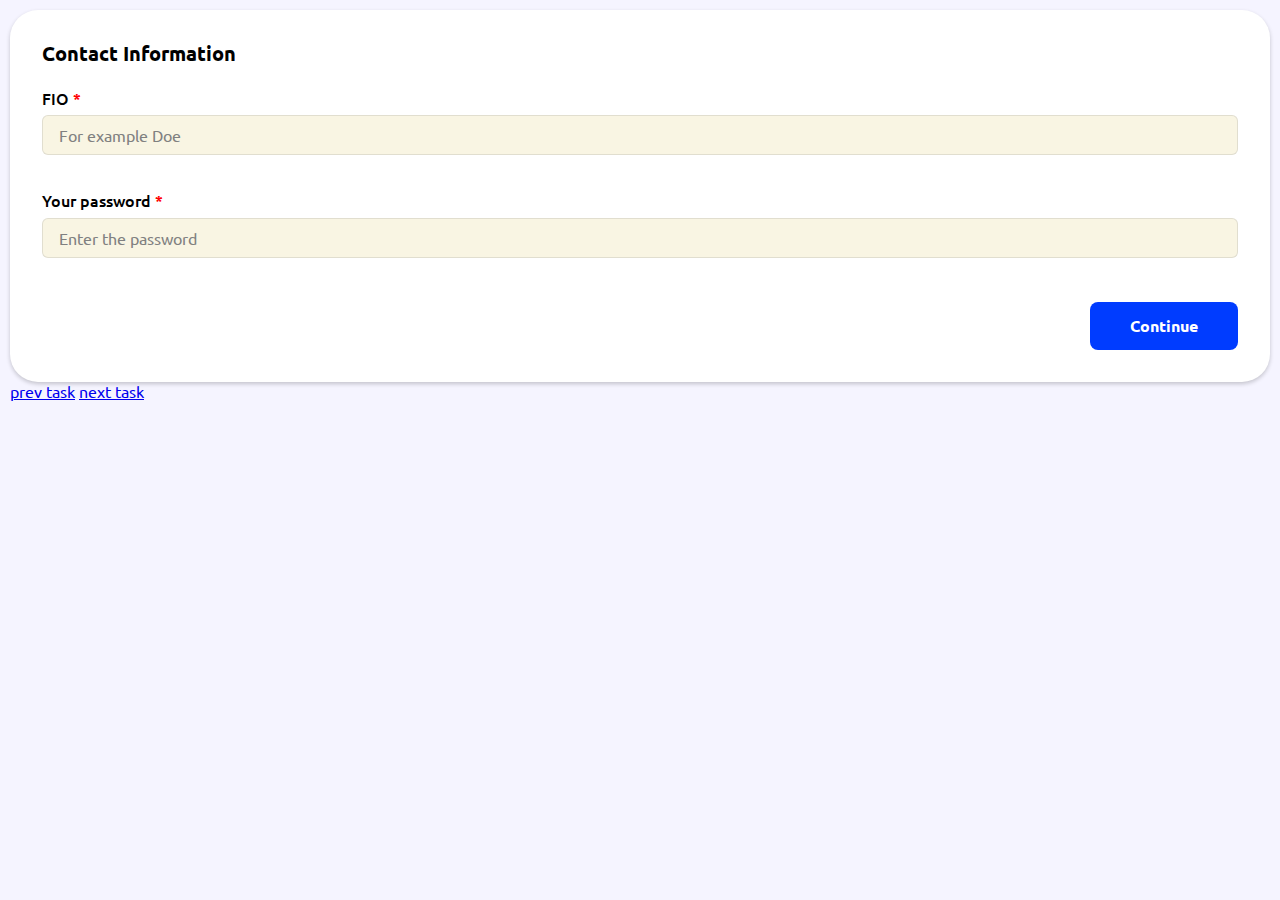
==== task2/index.html @ 630c6240 "all tasks" ====
<!DOCTYPE html>
<html lang="en">

<head>
    <meta charset="UTF-8">
    <meta name="viewport" content="width=device-width, initial-scale=1.0">
    <link rel="stylesheet" href="./style/style.css">
    <title>task2</title>
</head>

<body>
    <main class="main">
        <form id="form" class="form">
            <h2 class="form__title">Contact Information</h2>

            <div class="form__group-wrapper">
                <div class="form__group">
                    <label for="username" class="form__label">FIO</label>
                    <div id="name-wrapper" class="form__input-wrapper">
                        <input type="text" id="username" class="form__input" placeholder="For example Doe" required>
                    </div>
                    <span id="name-error" class="form__error"></span>
                </div>

                <div class="form__group">
                    <label for="password" class="form__label">Your password</label>
                    <div id="password-wrapper" class="form__input-wrapper">
                        <input type="password" id="password" class="form__input" placeholder="Enter the password" required>
                    </div>
                    <span id="password-error" class="form__error"></span>
                </div>
            </div>

            <button class="button form__button" type="submit">
                Continue
            </button>
        </form>

        <a href="../task1/index.html">prev task</a>
        <a href="../task3/index.html">next task</a>
    </main>

    <script src="./script.js"></script>
</body>

</html>
---- task2/style/style.css ----
@import url("https://fonts.googleapis.com/css2?family=Ubuntu:ital,wght@0,300;0,400;0,500;0,700;1,300;1,400;1,500;1,700&display=swap");
* {
  box-sizing: border-box;
}

html {
  line-height: 1.15;
  -webkit-text-size-adjust: 100%;
}

body {
  margin: 0;
}

main {
  display: block;
}

h1 {
  font-size: 2em;
  margin: 0.67em 0;
}

hr {
  box-sizing: content-box;
  height: 0;
  overflow: visible;
}

pre {
  font-family: monospace, monospace;
  font-size: 1em;
}

a {
  background-color: transparent;
}

abbr[title] {
  border-bottom: none;
  text-decoration: underline;
  -webkit-text-decoration: underline dotted;
          text-decoration: underline dotted;
}

b,
strong {
  font-weight: bolder;
}

code,
kbd,
samp {
  font-family: monospace, monospace;
  font-size: 1em;
}

small {
  font-size: 80%;
}

sub,
sup {
  font-size: 75%;
  line-height: 0;
  position: relative;
  vertical-align: baseline;
}

sub {
  bottom: -0.25em;
}

sup {
  top: -0.5em;
}

img {
  border-style: none;
}

button,
input,
optgroup,
select,
textarea {
  font-family: inherit;
  font-size: 100%;
  line-height: 1.15;
  margin: 0;
}

button,
input {
  overflow: visible;
}

button,
select {
  text-transform: none;
}

button::-moz-focus-inner,
[type=button]::-moz-focus-inner,
[type=reset]::-moz-focus-inner,
[type=submit]::-moz-focus-inner {
  border-style: none;
  padding: 0;
}

button:-moz-focusring,
[type=button]:-moz-focusring,
[type=reset]:-moz-focusring,
[type=submit]:-moz-focusring {
  outline: 1px dotted ButtonText;
}

fieldset {
  padding: 0.35em 0.75em 0.625em;
}

legend {
  box-sizing: border-box;
  color: inherit;
  display: table;
  max-width: 100%;
  padding: 0;
  white-space: normal;
}

progress {
  vertical-align: baseline;
}

textarea {
  overflow: auto;
}

[type=checkbox],
[type=radio] {
  box-sizing: border-box;
  padding: 0;
}

[type=number]::-webkit-inner-spin-button,
[type=number]::-webkit-outer-spin-button {
  height: auto;
}

[type=search] {
  outline-offset: -2px;
}

[type=search]::-webkit-search-decoration {
  -webkit-appearance: none;
}

::-webkit-file-upload-button {
  -webkit-appearance: button;
  font: inherit;
}

details {
  display: block;
}

summary {
  display: list-item;
}

template {
  display: none;
}

[hidden] {
  display: none;
}

* {
  font-family: "Ubuntu", sans-serif;
}

body {
  background-color: #F5F4FF;
}

.button {
  border: none;
  outline: none;
  cursor: pointer;
  transition: 0.3s ease;
  display: flex;
  justify-content: center;
  align-items: center;
}
.button:disabled {
  cursor: not-allowed;
}

.form {
  display: flex;
  flex-direction: column;
  gap: 24px;
  width: 100%;
  border-radius: 28px;
  box-shadow: 0px 2px 4px 0px rgba(0, 0, 0, 0.2);
  background-color: #fff;
  padding: 32px;
}
.form__title {
  font-size: clamp(18px, 1.953125vw, 20px);
  margin: 0;
}
.form__group {
  position: relative;
  display: flex;
  flex-direction: column;
  margin-bottom: 16px;
}
.form__group:last-of-type {
  margin-bottom: 0;
}
.form__label {
  font-size: clamp(14px, 1.5625vw, 16px);
  margin-bottom: 8px;
  font-weight: 500;
}
.form__label::after {
  content: " *";
  color: #FF0000;
}
.form__input-wrapper {
  position: relative;
  margin-bottom: 20px;
}
.form__input-wrapper_error::after {
  content: "";
  height: 18px;
  width: 18px;
  background-repeat: no-repeat;
  background-position: center;
  position: absolute;
  right: 10px;
  top: 50%;
  translate: 0 -50%;
  background: url(".././img/error.svg");
}
.form__input-wrapper_success::after {
  content: "";
  height: 18px;
  width: 18px;
  background-repeat: no-repeat;
  background-position: center;
  position: absolute;
  right: 10px;
  top: 50%;
  translate: 0 -50%;
  background: url(".././img/success.svg");
}
.form__input {
  font-size: clamp(14px, 1.5625vw, 16px);
  position: relative;
  height: 40px;
  width: 100%;
  border: 1px solid rgba(128, 128, 128, 0.2);
  background-color: #F9F5E3;
  border-radius: 6px;
  padding-inline: 16px 30px;
  outline: none;
  transition: 0.3s ease;
}
.form__input:focus {
  border-color: #9b9b9b;
}
.form__input::-moz-placeholder {
  color: #808080;
}
.form__input::placeholder {
  color: #808080;
}
.form__input_error {
  border-color: #FF5631;
}
.form__error {
  font-size: clamp(12px, 1.5625vw, 16px);
  position: absolute;
  color: #FF5631;
  bottom: 0px;
}
.form__button {
  height: 48px;
  width: 148px;
  border-radius: 8px;
  font-weight: 700;
  color: #fff;
  background-color: #003CFF;
  margin-inline: auto 0;
}
@media (hover: hover) {
  .form__button:hover {
    background-color: #7796C0;
  }
}
.form__button:active {
  translate: 0 2px;
  opacity: 0.9;
}

.main {
  max-width: 1320px;
  margin: 0 auto;
  padding: 10px;
}/*# sourceMappingURL=style.css.map */
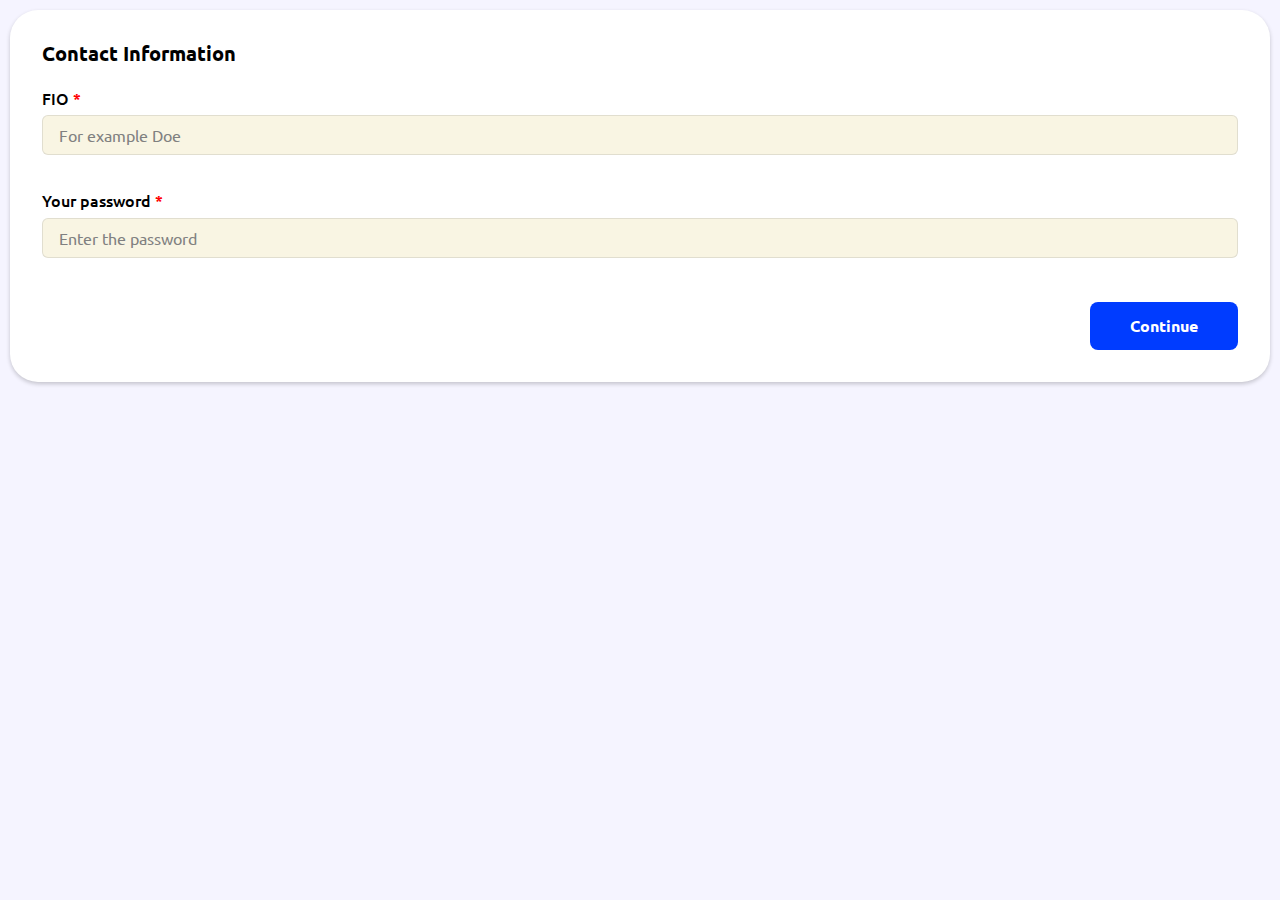
==== commit 3ed6b3b4: "правки" ====
--- a/task2/index.html
+++ b/task2/index.html
@@ -35,9 +35,6 @@
                 Continue
             </button>
         </form>
-
-        <a href="../task1/index.html">prev task</a>
-        <a href="../task3/index.html">next task</a>
     </main>
 
     <script src="./script.js"></script>
